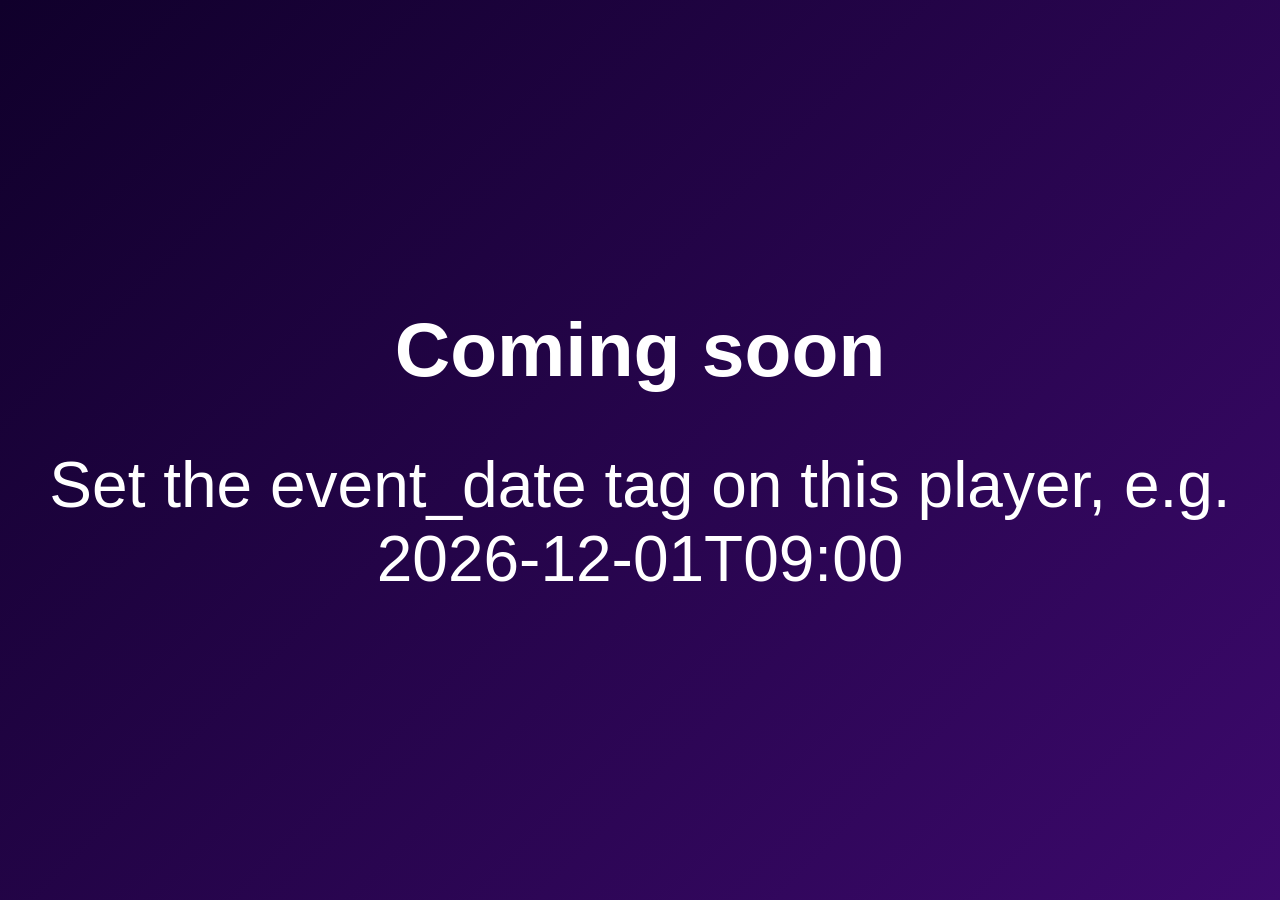
==== examples/countdown/index.html @ a2723c9a "Add custom app examples, starter template, docs and AI agent skills - Starter template and five exam" ====
<!DOCTYPE html>
<html lang="en">
  <head>
    <meta charset="utf-8" />
    <meta name="viewport" content="width=device-width, initial-scale=1" />
    <title>Countdown</title>
    <!--
      Countdown to an event. Set the target per screen with player tags, so one
      package can count down to different events in different places.

      Player tags:
        tags.event_name = "Grand Opening"
        tags.event_date = "2026-12-01T09:00"   (device local time, YYYY-MM-DDTHH:MM)
        tags.done_text  = text shown once the time is reached (default "It's here!")

      Preview:
        index.html?tags.event_name=Grand%20Opening&tags.event_date=2026-12-01T09:00
    -->
    <link rel="stylesheet" href="style.css" />
  </head>
  <body>
    <h1 id="event"></h1>
    <div id="units">
      <div class="unit"><span id="d" class="num">0</span><span class="label">Days</span></div>
      <div class="unit"><span id="h" class="num">00</span><span class="label">Hours</span></div>
      <div class="unit"><span id="m" class="num">00</span><span class="label">Minutes</span></div>
      <div class="unit"><span id="s" class="num">00</span><span class="label">Seconds</span></div>
    </div>
    <p id="done"></p>

    <script src="easysignage.js"></script>
    <script src="countdown.js"></script>
  </body>
</html>
---- examples/countdown/style.css ----
html, body { margin: 0; height: 100%; overflow: hidden; cursor: none; }
* { box-sizing: border-box; }

body {
  display: flex;
  flex-direction: column;
  justify-content: center;
  align-items: center;
  padding: 40px;
  text-align: center;
  background: #10002b;
  background: linear-gradient(135deg, #10002b, #3c096c);
  color: #fff;
  font-family: -apple-system, BlinkMacSystemFont, "Segoe UI", Roboto, Arial, sans-serif;
}

h1 { margin: 0 0 6vh; font-size: 6vw; font-weight: 600; }

#units { display: flex; }

.unit {
  display: flex;
  flex-direction: column;
  align-items: center;
  min-width: 16vw;
  margin: 0 1.5vw;
  padding: 3vh 1vw;
  background: rgba(255, 255, 255, 0.08);
  border-radius: 12px;
}

.num { font-size: 9vw; font-weight: 200; line-height: 1; }
.label { margin-top: 1.5vh; font-size: 1.8vw; text-transform: uppercase; letter-spacing: 0.15em; color: #c8b6ff; }

#done { margin: 0; font-size: 5vw; }
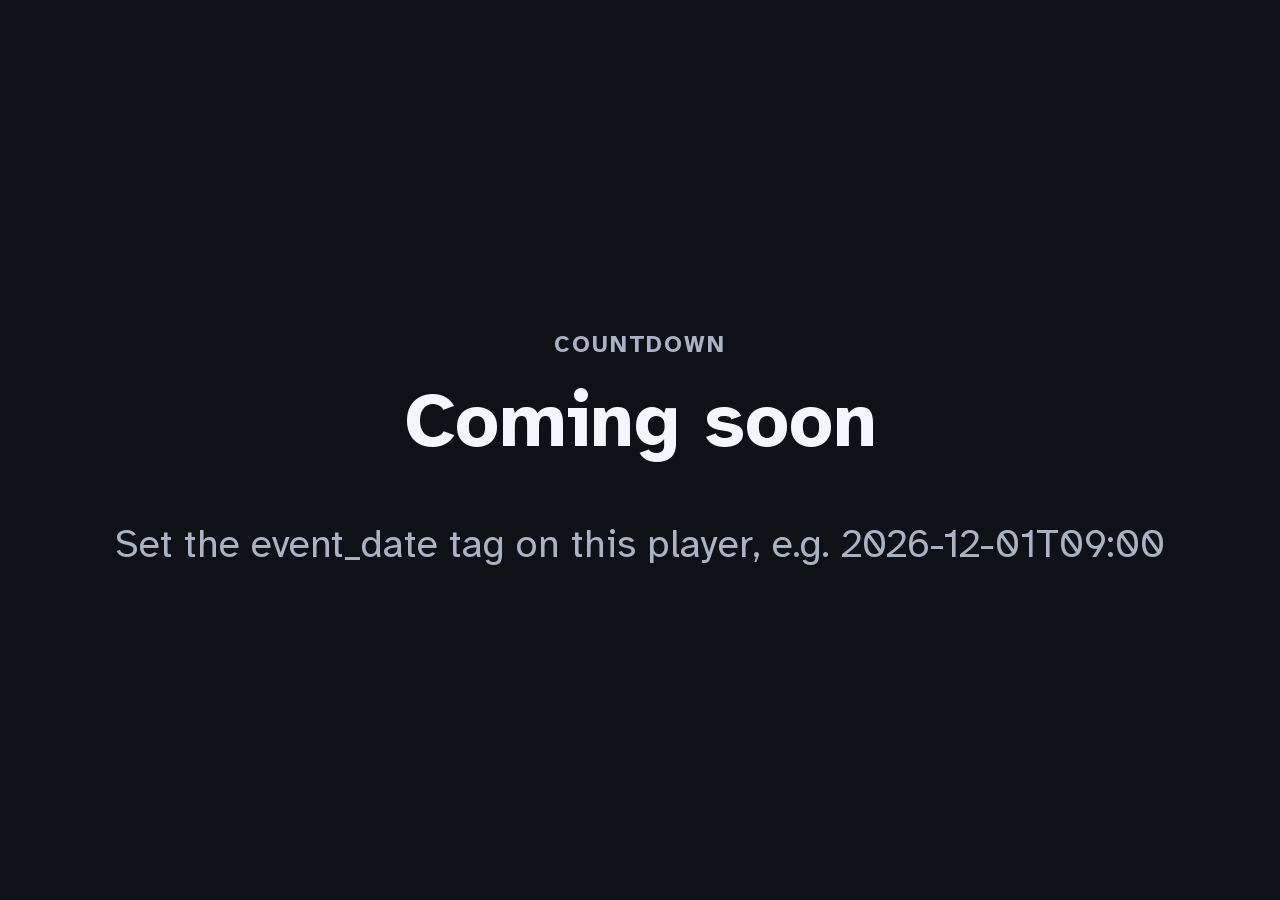
==== commit c743198c: "Add signage theme, theme guide and design rules - sdk/theme.css and theme.js: design tokens (distanc" ====
--- a/examples/countdown/index.html
+++ b/examples/countdown/index.html
@@ -12,23 +12,30 @@
         tags.event_name = "Grand Opening"
         tags.event_date = "2026-12-01T09:00"   (device local time, YYYY-MM-DDTHH:MM)
         tags.done_text  = text shown once the time is reached (default "It's here!")
+        tags.theme      = "dark" (default), "light" or "contrast"
+        tags.accent     = a hex colour for the numbers, e.g. "#c8b6ff"
 
       Preview:
         index.html?tags.event_name=Grand%20Opening&tags.event_date=2026-12-01T09:00
     -->
+    <link rel="stylesheet" href="theme.css" />
     <link rel="stylesheet" href="style.css" />
   </head>
   <body>
-    <h1 id="event"></h1>
-    <div id="units">
-      <div class="unit"><span id="d" class="num">0</span><span class="label">Days</span></div>
-      <div class="unit"><span id="h" class="num">00</span><span class="label">Hours</span></div>
-      <div class="unit"><span id="m" class="num">00</span><span class="label">Minutes</span></div>
-      <div class="unit"><span id="s" class="num">00</span><span class="label">Seconds</span></div>
-    </div>
-    <p id="done"></p>
+    <main class="screen center">
+      <p class="label">Countdown</p>
+      <h1 id="event"></h1>
+      <div id="units" class="row">
+        <div class="unit card"><span id="d" class="num">0</span><span class="label">Days</span></div>
+        <div class="unit card"><span id="h" class="num">00</span><span class="label">Hours</span></div>
+        <div class="unit card"><span id="m" class="num">00</span><span class="label">Minutes</span></div>
+        <div class="unit card"><span id="s" class="num">00</span><span class="label">Seconds</span></div>
+      </div>
+      <p id="done" class="display accent"></p>
+    </main>
 
     <script src="easysignage.js"></script>
+    <script src="theme.js"></script>
     <script src="countdown.js"></script>
   </body>
 </html>
--- a/examples/countdown/theme.css
+++ b/examples/countdown/theme.css
@@ -0,0 +1,235 @@
+/* ============================================================================
+   theme.css  —  EasySignage signage theme  (COPY THIS FILE, then override)
+   ============================================================================
+   A ready-made look for digital signage: distance-readable type, high-contrast
+   colours, overscan-safe margins and gentle motion. Works on older players
+   (Chromium ~53): CSS variables, flexbox and calc() only. No grid, clamp()
+   or gap.
+
+   Use:   <link rel="stylesheet" href="theme.css" />   (before your own CSS)
+          plus the fonts/ folder next to it.
+
+   Customise by overriding variables in your own CSS, e.g.
+          :root { --accent: #e8b06a; }
+
+   Themes (class on <html>, set for you by theme.js from the `theme` tag):
+          (none)            dark   - default; best for LED/LCD and most venues
+          .theme-light      light  - brand-led or very bright rooms
+          .theme-contrast   high contrast - wayfinding, low-vision audiences
+
+   Full guide: docs/theme-guide.md
+   ============================================================================ */
+
+/* Atkinson Hyperlegible: designed by the Braille Institute so similar
+   characters (I l 1, O 0, B 8) are easy to tell apart. SIL OFL, see
+   fonts/OFL.txt. WOFF is used because every player supports it. */
+@font-face {
+  font-family: "Atkinson Hyperlegible";
+  src: url("fonts/atkinson-hyperlegible-400.woff") format("woff");
+  font-weight: 400;
+  font-style: normal;
+}
+@font-face {
+  font-family: "Atkinson Hyperlegible";
+  src: url("fonts/atkinson-hyperlegible-700.woff") format("woff");
+  font-weight: 700;
+  font-style: normal;
+}
+
+:root {
+  /* ---- Unit ---------------------------------------------------------------
+     1u = 1% of the screen's shorter side, so sizes look the same in landscape
+     and portrait. On a 1080p screen 1u is about 10.8px. */
+  --u: 1vh;
+
+  /* ---- Type ------------------------------------------------------------- */
+  --font: "Atkinson Hyperlegible", "Segoe UI", Roboto, "Helvetica Neue", Arial, sans-serif;
+  --font-display: var(--font);
+
+  --text-xs: calc(var(--u) * 2.6);  /* ~28px  minimum: labels, fine print   */
+  --text-sm: calc(var(--u) * 3.2);  /* ~35px  captions, secondary text      */
+  --text-md: calc(var(--u) * 4.4);  /* ~48px  body text                     */
+  --text-lg: calc(var(--u) * 6);    /* ~65px  section headings              */
+  --text-xl: calc(var(--u) * 8.5);  /* ~92px  page headline                 */
+  --text-2xl: calc(var(--u) * 13); /* ~140px hero numbers, clocks, prices  */
+
+  --leading-tight: 1.1;   /* headings */
+  --leading-body: 1.35;   /* body */
+  --tracking-label: 0.08em;
+
+  --weight-regular: 400;
+  --weight-bold: 700;
+
+  /* ---- Space ------------------------------------------------------------ */
+  --space-1: calc(var(--u) * 1);
+  --space-2: calc(var(--u) * 2);
+  --space-3: calc(var(--u) * 3);
+  --space-4: calc(var(--u) * 4);
+  --space-6: calc(var(--u) * 6);
+  --space-8: calc(var(--u) * 8);
+
+  /* Safe area: 5% from every edge, so TVs with overscan never crop content. */
+  --safe-x: 5vw;
+  --safe-y: 5vh;
+
+  --radius: calc(var(--u) * 1.2);
+
+  /* ---- Motion ----------------------------------------------------------- */
+  --duration-fast: 250ms;
+  --duration: 600ms;
+  --ease: cubic-bezier(0.2, 0, 0, 1);
+
+  /* ---- Colour: dark (default) -------------------------------------------
+     Contrast against --bg: text 17.5:1, muted 9:1, accent 7.7:1. */
+  --bg: #0e1116;
+  --surface: #1a1f29;
+  --line: #2c3442;
+  --text: #f4f6fa;   /* off-white: pure white glares on bright panels */
+  --muted: #aab3c5;
+  --accent: #5aa9ff;
+  --on-accent: #0e1116;
+  --success: #4cc38a;
+  --warning: #f2b84b;
+  --danger: #ff7b72;
+  --overlay: rgba(0, 0, 0, 0.72);  /* behind text on photos */
+}
+
+/* Portrait: size from the width, which is the shorter side. */
+@media (orientation: portrait) {
+  :root { --u: 1vw; }
+}
+
+/* Light: contrast against --bg: text 16.8:1, muted 7.2:1, accent 5.9:1. */
+.theme-light {
+  --bg: #f6f7f9;
+  --surface: #ffffff;
+  --line: #d5dae3;
+  --text: #14171c;
+  --muted: #4a5363;
+  --accent: #0a5cc2;
+  --on-accent: #ffffff;
+  --success: #146b3f;
+  --warning: #8a5a00;
+  --danger: #b42318;
+  --overlay: rgba(255, 255, 255, 0.85);
+}
+
+/* High contrast: white and yellow on black, as recommended for low vision. */
+.theme-contrast {
+  --bg: #000000;
+  --surface: #141414;
+  --line: #ffffff;
+  --text: #ffffff;
+  --muted: #e0e0e0;
+  --accent: #ffd400;
+  --on-accent: #000000;
+  --success: #5cff8f;
+  --warning: #ffd400;
+  --danger: #ff8a80;
+  --overlay: rgba(0, 0, 0, 0.9);
+}
+
+/* ---- Base ---------------------------------------------------------------- */
+* { box-sizing: border-box; }
+
+html, body {
+  margin: 0;
+  height: 100%;
+  overflow: hidden;   /* a screen never scrolls */
+}
+
+body {
+  background: var(--bg);
+  color: var(--text);
+  font-family: var(--font);
+  font-size: var(--text-md);
+  font-weight: var(--weight-regular);
+  line-height: var(--leading-body);
+  cursor: none;
+  -webkit-font-smoothing: antialiased;
+}
+
+h1, h2, h3, p { margin: 0; }
+
+h1, h2, h3 {
+  font-family: var(--font-display);
+  font-weight: var(--weight-bold);
+  line-height: var(--leading-tight);
+}
+h1 { font-size: var(--text-xl); }
+h2 { font-size: var(--text-lg); }
+h3 { font-size: var(--text-md); }
+
+/* ---- Layout helpers ------------------------------------------------------ */
+
+/* Full-screen container inside the safe area. */
+.screen {
+  display: flex;
+  flex-direction: column;
+  width: 100%;
+  height: 100%;
+  padding: var(--safe-y) var(--safe-x);
+}
+.center {
+  justify-content: center;
+  align-items: center;
+  text-align: center;
+}
+.row { display: flex; flex-direction: row; }
+.grow { flex: 1 1 auto; }
+
+/* ---- Text helpers -------------------------------------------------------- */
+.display {
+  font-size: var(--text-2xl);
+  font-weight: var(--weight-bold);
+  line-height: 1;
+}
+.label {
+  font-size: var(--text-xs);
+  font-weight: var(--weight-bold);
+  text-transform: uppercase;   /* caps only for short labels */
+  letter-spacing: var(--tracking-label);
+  color: var(--muted);
+}
+.small { font-size: var(--text-sm); }
+.muted { color: var(--muted); }
+.accent { color: var(--accent); }
+
+/* ---- Components ---------------------------------------------------------- */
+.card {
+  background: var(--surface);
+  border-radius: var(--radius);
+  padding: var(--space-3) var(--space-4);
+}
+.badge {
+  display: inline-block;
+  padding: calc(var(--u) * 0.4) calc(var(--u) * 1.4);
+  border-radius: 999px;
+  background: var(--accent);
+  color: var(--on-accent);
+  font-size: var(--text-xs);
+  font-weight: var(--weight-bold);
+  vertical-align: middle;
+}
+.banner {
+  padding: var(--space-2) var(--space-4);
+  border-radius: var(--radius);
+  background: var(--accent);
+  color: var(--on-accent);
+  font-weight: var(--weight-bold);
+  text-align: center;
+}
+
+/* ---- Motion -------------------------------------------------------------- */
+.fade-in { -webkit-animation: es-fade-in var(--duration) var(--ease) both; animation: es-fade-in var(--duration) var(--ease) both; }
+@-webkit-keyframes es-fade-in { from { opacity: 0; } to { opacity: 1; } }
+@keyframes es-fade-in { from { opacity: 0; } to { opacity: 1; } }
+
+/* Respect viewers who ask for less motion. Older players ignore this. */
+@media (prefers-reduced-motion: reduce) {
+  *, *::before, *::after {
+    -webkit-animation: none !important;
+    animation: none !important;
+    transition: none !important;
+  }
+}
--- a/examples/countdown/style.css
+++ b/examples/countdown/style.css
@@ -1,35 +1,28 @@
-html, body { margin: 0; height: 100%; overflow: hidden; cursor: none; }
-* { box-sizing: border-box; }
+/* Built on theme.css: sizes, colours and spacing come from its variables. */
 
-body {
-  display: flex;
-  flex-direction: column;
-  justify-content: center;
-  align-items: center;
-  padding: 40px;
-  text-align: center;
-  background: #10002b;
-  background: linear-gradient(135deg, #10002b, #3c096c);
-  color: #fff;
-  font-family: -apple-system, BlinkMacSystemFont, "Segoe UI", Roboto, Arial, sans-serif;
-}
+#event { margin: var(--space-2) 0 var(--space-6); }
 
-h1 { margin: 0 0 6vh; font-size: 6vw; font-weight: 600; }
-
-#units { display: flex; }
+/* Spacing with margins, not `gap`, for older players. */
+#units { margin: 0 calc(var(--space-2) * -1); }
 
 .unit {
   display: flex;
   flex-direction: column;
   align-items: center;
-  min-width: 16vw;
-  margin: 0 1.5vw;
-  padding: 3vh 1vw;
-  background: rgba(255, 255, 255, 0.08);
-  border-radius: 12px;
+  min-width: calc(var(--u) * 26);
+  margin: 0 var(--space-2);
 }
 
-.num { font-size: 9vw; font-weight: 200; line-height: 1; }
-.label { margin-top: 1.5vh; font-size: 1.8vw; text-transform: uppercase; letter-spacing: 0.15em; color: #c8b6ff; }
+.num {
+  font-size: var(--text-2xl);
+  font-weight: var(--weight-bold);
+  line-height: 1;
+  color: var(--accent);
+  font-variant-numeric: tabular-nums;
+}
 
-#done { margin: 0; font-size: 5vw; }
+.unit .label { margin-top: var(--space-2); }
+
+/* Portrait: 2 x 2 instead of one row. */
+.is-portrait #units { flex-wrap: wrap; justify-content: center; max-width: calc(var(--u) * 64); }
+.is-portrait .unit { margin-bottom: var(--space-4); }
